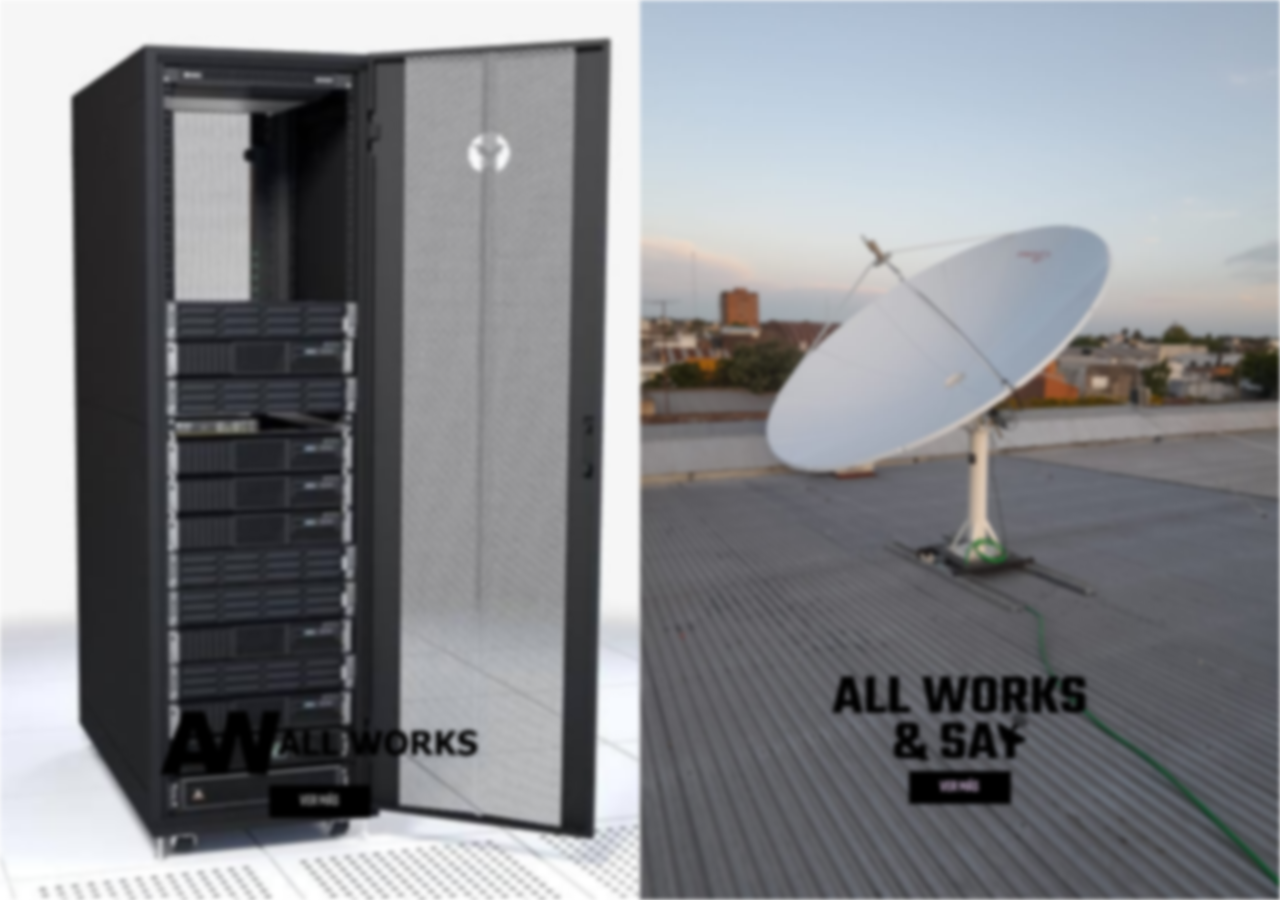
==== portada.html @ c8d103da "29/12/2022" ====
<!DOCTYPE html>
<html lang="en">
<head>
    <meta charset="UTF-8">
    <meta http-equiv="X-UA-Compatible" content="IE=edge">
    <meta name="viewport" content="width=device-width, initial-scale=1.0">
    <link rel="stylesheet" href="./styles/estilo.css">
    <title>Document</title>
</head>
<body>
    <section class="split">
        <div class="left">
            <div class="imgLeft" id="left">
               <div class="link1">
                    <a href="./index.html">
                        <div class="flex">
                            <img src="./images/allworks negro.png" alt="" class="logo1">
                            <button class="boton1">VER MÁS
                            <span></span><span></span><span></span><span></span>
                            </button>
                        </div>
                    </a>
                </div>
            </div>
        </div>

        <div class="right">
            <div class="imgRight" id="right">
                <div class="link2">
                    <a href="./index.html">
                        <div class="flex">
                            <img src="./images/pruebaSat2.png" alt="" class="logo2">
                            <button class="boton2">VER MÁS
                            <span></span><span></span><span></span><span></span>
                            </button>
                        </div>
                    </a>
                </div>
            </div>
        </div>
    </section>
    
</body>
<script src="./javascript/portada.js"></script>
</html>
---- styles/estilo.css ----
@import url('https://fonts.googleapis.com/css2?family=Teko:wght@500&display=swap');

*{
    margin: 0;
    padding: 0;
    text-decoration: none;
    box-sizing: border-box;
}

/* Celular */
@media (max-width: 1024px){
    
.right{
    width: 100vw;
    height: 50vh;
}

.imgRight{
    background: url(../images/antena.jpeg);
    background-size: cover;
    background-position: center;
    width: 100%;
    height: 100%;
    transition: all 35s;
}

.left{
    width: 100vw;
    height: 50vh;
}

.imgLeft{
    background: url(../images/rack.jpg);
    background-size: cover;
    background-position: center;
    width: 100%;
    height: 100%;
    transition: all 35s;
}

.blur{
    filter: blur();
    -webkit-filter: blur(2px);
}

.link{
    position: relative;
    top: 40%;
    display: flex;
    justify-content: center;
    text-align: center;
}

.logo1{
    width: 20vw;
    height: auto;
}

.logo2{
    width: 20vw;
    height: auto;
}
    
}

/* Pantalla */
@media (min-width:1024px){

.split{
    display: flex;
}

.right{
    width: 50vw;
    height: 100vh;
}

.imgRight{
    background: url(../images/antena.jpeg);
    background-size: cover;
    background-position: center;
    width: 100%;
    height: 100%;
    transition: all 300ms;
}

.left{
    width: 50vw;
    height: 100vh;
}

.imgLeft{
    background: url(../images/rack.jpg);
    background-size: cover;
    background-position: center;
    width: 100%;
    height: 100%;
    transition: all 300ms;
}

.blur{
    filter: blur();
    -webkit-filter: blur(2px);
}

.link1{
    position: relative;
    top: 79%;
    display: flex;
    justify-content: center;
    text-align: center;
}

.link2{
    position: relative;
    top: 75%;
    display: flex;
    justify-content: center;
    text-align: center;
}

.logo1{
    width: 25vw;
    height: auto;
}

.logo2{
    width: 20vw;
    height: auto;
}

.flex{
    display: flex;
    justify-content: center;
    flex-direction: column;
    align-items: center;
}

.boton1{
    font-family: "teko", sans-serif;
    font-size: 1em;
    position: relative;
    padding: 5px 5px;
    border: none;
    outline: none;
    background: black;
    color: rgb(180, 180, 180);
    cursor: pointer;
    width: 8vw;
    transition: .5s;
    overflow: hidden;
    margin-top: 10px;
    border-radius: 3px;
}
.boton2{
    font-family: "teko", sans-serif;
    font-size: 1em;
    position: relative;
    padding: 5px 5px;
    border: none;
    outline: none;
    background: black;
    color: #dcc2e4;
    cursor: pointer;
    width: 8vw;
    transition: .5s;
    overflow: hidden;
    margin-top: 10px;
}

button:hover{
    color: #fff;
}

button span {
    position: absolute;
    background: #fff;
    transition: .5s;
}

button span:nth-child(1){
    width: 100%;
    height: 2px;
    top: 0;
    left: -100%;
}

button span:nth-child(2){
    width: 100%;
    height: 2px;
    bottom: 0;
    right: -100%;
}

button span:nth-child(3){
    width: 2px;
    height: 100%;
    bottom: -100%;
    left: 0;
}

button span:nth-child(4){
    width: 2px;
    height: 100%;
    top: -100%;
    right: 0;
}

button:hover span:nth-child(1){
    left: 0;
}

button:hover span:nth-child(2){
    right: 0;
}

button:hover span:nth-child(3){
    bottom: 0;
}

button:hover span:nth-child(4){
    top: 0;
}

}
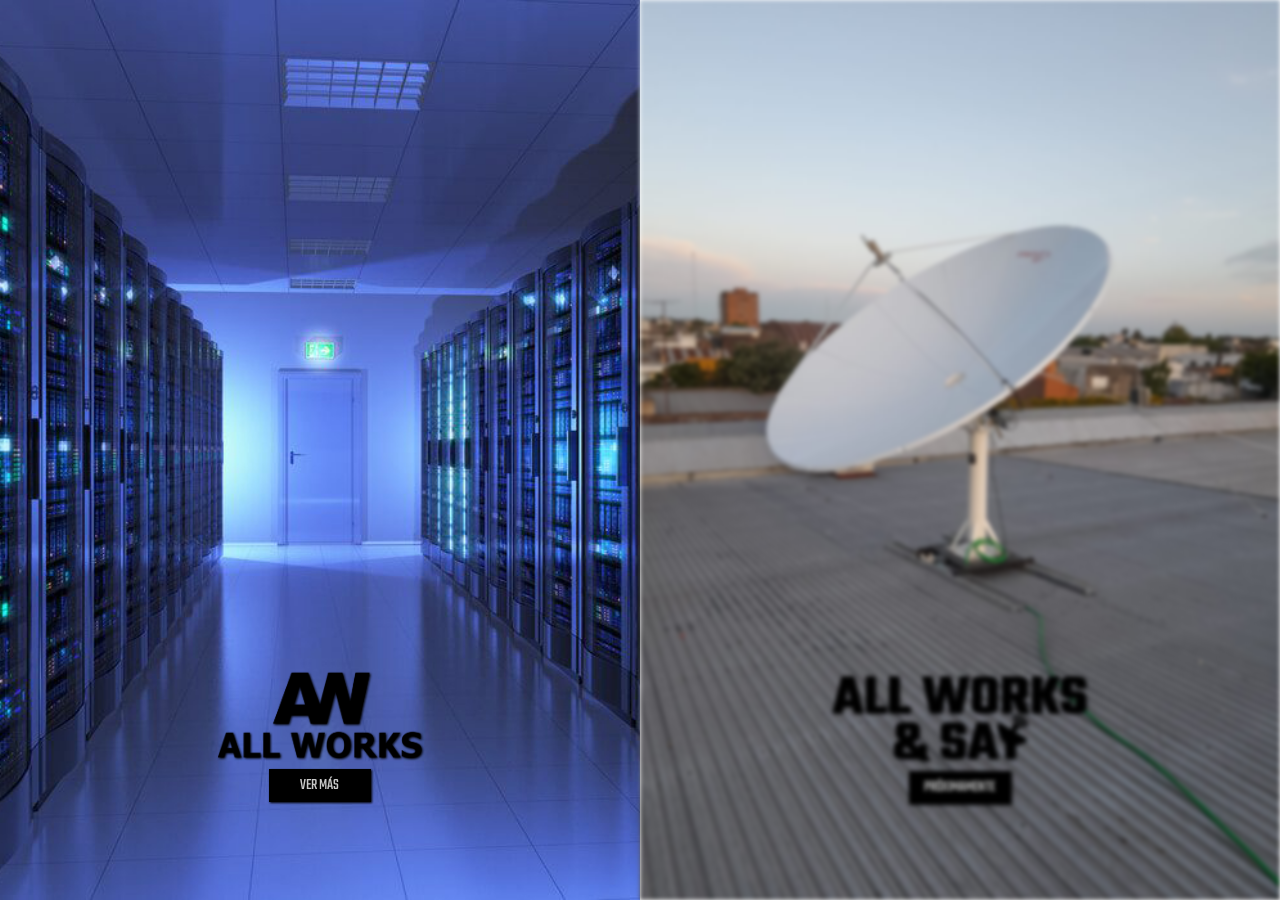
==== commit 5c280149: "5/1/2022" ====
--- a/portada.html
+++ b/portada.html
@@ -14,7 +14,7 @@
                <div class="link1">
                     <a href="./index.html">
                         <div class="flex">
-                            <img src="./images/allworks negro.png" alt="" class="logo1">
+                            <img src="./images/prueba3 negro.png" alt="" class="logo1">
                             <button class="boton1">VER MÁS
                             <span></span><span></span><span></span><span></span>
                             </button>
@@ -27,10 +27,10 @@
         <div class="right">
             <div class="imgRight" id="right">
                 <div class="link2">
-                    <a href="./index.html">
+                    <a>
                         <div class="flex">
                             <img src="./images/pruebaSat2.png" alt="" class="logo2">
-                            <button class="boton2">VER MÁS
+                            <button class="boton2">PRÓXIMAMENTE
                             <span></span><span></span><span></span><span></span>
                             </button>
                         </div>
--- a/styles/estilo.css
+++ b/styles/estilo.css
@@ -90,12 +90,13 @@
 }
 
 .imgLeft{
-    background: url(../images/rack.jpg);
+    background: url(/images/servidor.jpg);
     background-size: cover;
     background-position: center;
     width: 100%;
     height: 100%;
     transition: all 300ms;
+    margin: auto;
 }
 
 .blur{
@@ -105,10 +106,11 @@
 
 .link1{
     position: relative;
-    top: 79%;
+    top: 74.6%;
     display: flex;
     justify-content: center;
     text-align: center;
+    filter: drop-shadow(1px 1px 1px);
 }
 
 .link2{
@@ -117,10 +119,11 @@
     display: flex;
     justify-content: center;
     text-align: center;
+    filter: drop-shadow(1px 1px 1px);
 }
 
 .logo1{
-    width: 25vw;
+    width: 16vw;
     height: auto;
 }
 
@@ -144,13 +147,12 @@
     border: none;
     outline: none;
     background: black;
-    color: rgb(180, 180, 180);
+    color: #cacaca;
     cursor: pointer;
     width: 8vw;
     transition: .5s;
     overflow: hidden;
     margin-top: 10px;
-    border-radius: 3px;
 }
 .boton2{
     font-family: "teko", sans-serif;
@@ -160,7 +162,7 @@
     border: none;
     outline: none;
     background: black;
-    color: #dcc2e4;
+    color: #cacaca;
     cursor: pointer;
     width: 8vw;
     transition: .5s;
